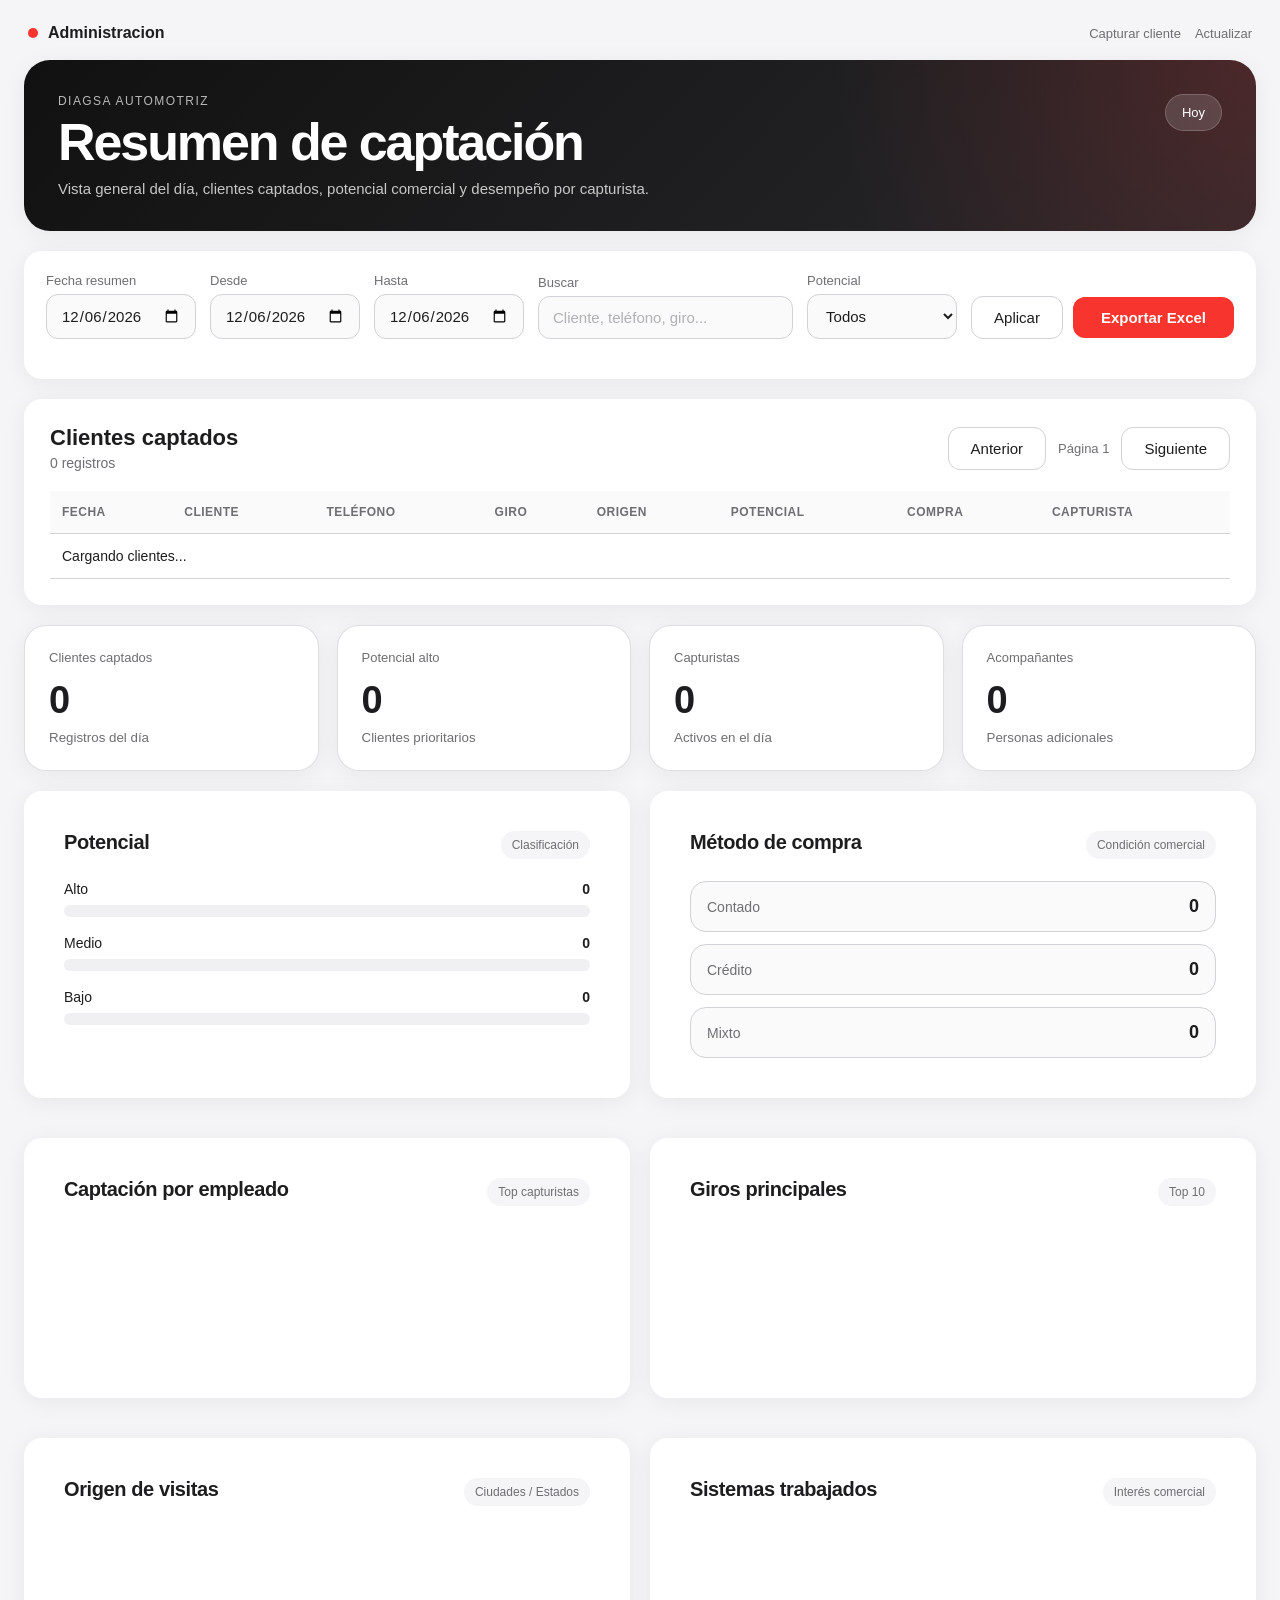
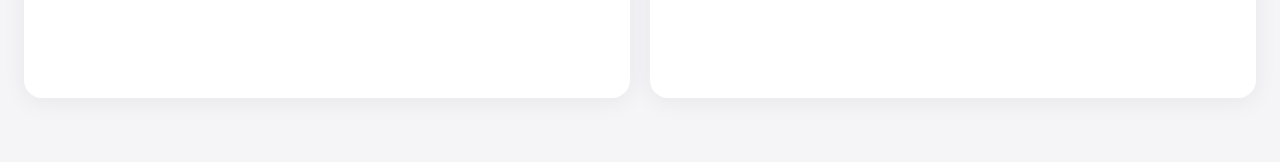
==== admin.html @ c6a8244e "admin" ====
<!DOCTYPE html>
<html lang="es">

<head>
    <meta charset="UTF-8">
    <meta name="viewport" content="width=device-width, initial-scale=1.0">
    <title>Captación</title>
    <link rel="stylesheet" href="./index.css">
    <link rel="stylesheet" href="./admin.css">
    <link rel="icon" href="./logo.ico">
</head>

<body class="admin-body">
    <div class="admin-wrap">
        <div class="topbar admin-topbar">
            <div class="brand">
                <span class="dot"></span>
                Administracion
            </div>

            <div class="topbar-actions">
                <a href="./index.html" class="admin-link">Capturar cliente</a>
                <button class="logout-link" id="refreshBtn">Actualizar</button>
            </div>
        </div>

        <section class="admin-hero">
            <div>
                <p class="eyebrow">Diagsa Automotriz</p>
                <h1>Resumen de captación</h1>
                <p class="hero-desc">
                    Vista general del día, clientes captados, potencial comercial y desempeño por capturista.
                </p>
            </div>

            <div class="date-chip" id="dateChip">Hoy</div>
        </section>

        <section class="admin-filters card">
            <div class="filter-grid">
                <div class="field">
                    <label>Fecha resumen</label>
                    <input type="date" id="fechaResumen">
                </div>

                <div class="field">
                    <label>Desde</label>
                    <input type="date" id="fechaDesde">
                </div>

                <div class="field">
                    <label>Hasta</label>
                    <input type="date" id="fechaHasta">
                </div>

                <div class="field">
                    <label>Buscar</label>
                    <input type="text" id="searchInput" placeholder="Cliente, teléfono, giro...">
                </div>

                <div class="field">
                    <label>Potencial</label>
                    <select id="potencialFilter">
                        <option value="">Todos</option>
                        <option value="Alto">Alto</option>
                        <option value="Medio">Medio</option>
                        <option value="Bajo">Bajo</option>
                    </select>
                </div>

                <div class="filter-actions">
                    <button class="btn-secondary" id="applyFiltersBtn">Aplicar</button>
                    <button class="btn-submit" id="exportBtn">Exportar Excel</button>
                </div>
            </div>
        </section>

        <section class="card table-card">
            <div class="table-header">
                <div>
                    <h2>Clientes captados</h2>
                    <p id="tableResume">0 registros</p>
                </div>

                <div class="pagination-actions">
                    <button class="btn-secondary" id="prevPageBtn">Anterior</button>
                    <span id="pageInfo">Página 1</span>
                    <button class="btn-secondary" id="nextPageBtn">Siguiente</button>
                </div>
            </div>

            <div class="table-scroll">
                <table class="admin-table">
                    <thead>
                        <tr>
                            <th>Fecha</th>
                            <th>Cliente</th>
                            <th>Teléfono</th>
                            <th>Giro</th>
                            <th>Origen</th>
                            <th>Potencial</th>
                            <th>Compra</th>
                            <th>Capturista</th>
                        </tr>
                    </thead>
                    <tbody id="prospectosTbody">
                        <tr>
                            <td colspan="8">Cargando información...</td>
                        </tr>
                    </tbody>
                </table>
            </div>
        </section>

        <section class="kpi-grid">
            <article class="kpi-card">
                <span class="kpi-label">Clientes captados</span>
                <strong id="kpiTotal">0</strong>
                <small>Registros del día</small>
            </article>

            <article class="kpi-card">
                <span class="kpi-label">Potencial alto</span>
                <strong id="kpiAlto">0</strong>
                <small>Clientes prioritarios</small>
            </article>

            <article class="kpi-card">
                <span class="kpi-label">Capturistas</span>
                <strong id="kpiCapturistas">0</strong>
                <small>Activos en el día</small>
            </article>

            <article class="kpi-card">
                <span class="kpi-label">Acompañantes</span>
                <strong id="kpiAcompaniantes">0</strong>
                <small>Personas adicionales</small>
            </article>
        </section>

        <section class="dashboard-grid">
            <article class="card panel-card">
                <div class="panel-header">
                    <h2>Potencial</h2>
                    <span>Clasificación</span>
                </div>

                <div class="bars">
                    <div class="bar-row">
                        <div class="bar-info">
                            <span>Alto</span>
                            <strong id="potencialAltoText">0</strong>
                        </div>
                        <div class="bar-track">
                            <div class="bar-fill high-fill" id="barAlto"></div>
                        </div>
                    </div>

                    <div class="bar-row">
                        <div class="bar-info">
                            <span>Medio</span>
                            <strong id="potencialMedioText">0</strong>
                        </div>
                        <div class="bar-track">
                            <div class="bar-fill medium-fill" id="barMedio"></div>
                        </div>
                    </div>

                    <div class="bar-row">
                        <div class="bar-info">
                            <span>Bajo</span>
                            <strong id="potencialBajoText">0</strong>
                        </div>
                        <div class="bar-track">
                            <div class="bar-fill low-fill" id="barBajo"></div>
                        </div>
                    </div>
                </div>
            </article>

            <article class="card panel-card">
                <div class="panel-header">
                    <h2>Método de compra</h2>
                    <span>Condición comercial</span>
                </div>

                <div class="mini-list">
                    <div>
                        <span>Contado</span>
                        <strong id="compraContado">0</strong>
                    </div>
                    <div>
                        <span>Crédito</span>
                        <strong id="compraCredito">0</strong>
                    </div>
                    <div>
                        <span>Mixto</span>
                        <strong id="compraMixto">0</strong>
                    </div>
                </div>
            </article>

            <article class="card panel-card">
                <div class="panel-header">
                    <h2>Captación por empleado</h2>
                    <span>Top capturistas</span>
                </div>

                <div class="rank-list" id="capturistasList"></div>
            </article>

            <article class="card panel-card">
                <div class="panel-header">
                    <h2>Giros principales</h2>
                    <span>Top 10</span>
                </div>

                <div class="rank-list" id="girosList"></div>
            </article>

            <article class="card panel-card">
                <div class="panel-header">
                    <h2>Origen de visitas</h2>
                    <span>Ciudades / Estados</span>
                </div>

                <div class="rank-list" id="origenList"></div>
            </article>

            <article class="card panel-card">
                <div class="panel-header">
                    <h2>Sistemas trabajados</h2>
                    <span>Interés comercial</span>
                </div>

                <div class="rank-list" id="sistemasList"></div>
            </article>
        </section>
    </div>

    <script src="./admin.js"></script>
</body>

</html>
---- index.css ----
:root {
  --bg: #f5f5f7;
  --card: #ffffff;
  --text: #1d1d1f;
  --text-secondary: #6e6e73;
  --accent: #f8342e;
  --accent-hover: #af0606;
  --border: #d2d2d7;
  --success: #34c759;
  --warning: #ff9f0a;
  --danger: #ff3b30;
  --radius: 18px;
  --shadow: 0 4px 24px rgba(0, 0, 0, 0.06);
}

* {
  box-sizing: border-box;
  margin: 0;
  padding: 0;
}

body {
  font-family:
    -apple-system, BlinkMacSystemFont, "SF Pro Display", "Segoe UI", Roboto,
    Helvetica, Arial, sans-serif;
  background: var(--bg);
  color: var(--text);
  min-height: 100vh;
  display: flex;
  align-items: center;
  justify-content: center;
  padding: 24px;
  -webkit-font-smoothing: antialiased;
}

.login-wrap {
  width: 100%;
  max-width: 380px;
  animation: fadeIn 0.6s ease;
}

.login-card {
  background: var(--card);
  border-radius: var(--radius);
  box-shadow: var(--shadow);
  padding: 48px 36px;
  text-align: center;
}

.logo-circle {
  width: 64px;
  height: 64px;
  border-radius: 50%;
  background: linear-gradient(135deg, #000000, #000000);
  display: flex;
  align-items: center;
  justify-content: center;
  margin: 0 auto 20px;
  font-size: 26px;
  color: rgb(255, 255, 255);
  font-weight: 600;
}

.login-card h1 {
  font-size: 22px;
  font-weight: 600;
  margin-bottom: 6px;
}

.login-card p.subtitle {
  color: var(--text-secondary);
  font-size: 14px;
  margin-bottom: 32px;
}

.field {
  text-align: left;
  margin-bottom: 18px;
}

.field label {
  display: block;
  font-size: 13px;
  font-weight: 500;
  color: var(--text-secondary);
  margin-bottom: 6px;
}

input,
select,
textarea {
  width: 100%;
  padding: 12px 14px;
  border: 1px solid var(--border);
  border-radius: 12px;
  font-size: 15px;
  font-family: inherit;
  background: #fafafa;
  color: var(--text);
  transition:
    border-color 0.2s ease,
    box-shadow 0.2s ease,
    background 0.2s ease;
}

input:focus,
select:focus,
textarea:focus {
  outline: none;
  border-color: var(--accent);
  background: #fff;
  box-shadow: 0 0 0 4px rgba(0, 113, 227, 0.12);
}

textarea {
  resize: vertical;
  min-height: 70px;
}

.btn-primary {
  width: 100%;
  padding: 13px;
  background: #ff0f02;
  color: rgb(255, 255, 255);
  border: none;
  border-radius: 12px;
  font-size: 16px;
  font-weight: 600;
  cursor: pointer;
  transition:
    background 0.2s ease,
    transform 0.1s ease;
  margin-top: 8px;
}

.btn-primary:hover {
  background: #053f75;
  color: #ffffff;
}

.btn-primary:active {
  transform: scale(0.98);
}

.login-hint {
  margin-top: 20px;
  font-size: 12px;
  color: var(--text-secondary);
}

.app-wrap {
  width: 100%;
  max-width: 760px;
  display: none;
  animation: fadeIn 0.5s ease;
}

.app-wrap.active {
  display: block;
}

.login-wrap.hidden {
  display: none;
}

.topbar {
  display: flex;
  align-items: center;
  justify-content: space-between;
  margin-bottom: 24px;
  padding: 0 4px;
}

.topbar .brand {
  display: flex;
  align-items: center;
  gap: 10px;
  font-weight: 600;
  font-size: 16px;
}

.headers {
  display: flex;
  justify-content: center;
}

.codigoDisplay{
  padding-left: 10px;
}

.brand .dot {
  width: 10px;
  height: 10px;
  border-radius: 50%;
  background: var(--accent);
}

.logout-link {
  font-size: 13px;
  color: var(--text-secondary);
  cursor: pointer;
  text-decoration: none;
  border: none;
  background: none;
}

.logout-link:hover {
  color: var(--text);
}

.card {
  background: var(--card);
  border-radius: var(--radius);
  box-shadow: var(--shadow);
  padding: 40px;
  margin-bottom: 20px;
}

.card h2 h3 {
  font-size: 24px;
  font-weight: 600;
  margin-bottom: 4px;
}

.card p.desc {
  color: var(--text-secondary);
  font-size: 14px;
  margin-bottom: 28px;
}

.section-title {
  font-size: 13px;
  font-weight: 600;
  text-transform: uppercase;
  letter-spacing: 0.04em;
  color: var(--accent);
  margin: 28px 0 14px;
}

.section-title:first-of-type {
  margin-top: 0;
}

.grid {
  display: grid;
  grid-template-columns: 1fr 1fr;
  gap: 16px;
}

.grid .full {
  grid-column: 1 / -1;
}

@media (max-width: 640px) {
  .grid {
    grid-template-columns: 1fr;
  }

  .card {
    padding: 28px 22px;
  }
}

.pill-group {
  display: flex;
  gap: 10px;
  flex-wrap: wrap;
}

.pill {
  position: relative;
}

.pill input {
  position: absolute;
  opacity: 0;
  width: 100%;
  height: 100%;
  cursor: pointer;
  margin: 0;
}

.pill span {
  display: inline-block;
  padding: 9px 18px;
  border-radius: 999px;
  border: 1px solid var(--border);
  font-size: 14px;
  color: var(--text-secondary);
  background: #fafafa;
  transition: all 0.2s ease;
}

.pill input:checked + span {
  background: var(--text);
  color: white;
  border-color: var(--text);
}

/* Clasificación potencial - colores especiales */
.pill.low input:checked + span {
  background: var(--text-secondary);
  border-color: var(--text-secondary);
}

.pill.medium input:checked + span {
  background: var(--warning);
  border-color: var(--warning);
}

.pill.high input:checked + span {
  background: var(--success);
  border-color: var(--success);
}

.checkbox-grid {
  display: grid;
  grid-template-columns: repeat(2, 1fr);
  gap: 10px;
}

@media (max-width: 640px) {
  .checkbox-grid {
    grid-template-columns: 1fr;
  }
}

.check-item {
  display: flex;
  align-items: center;
  gap: 10px;
  padding: 10px 14px;
  border: 1px solid var(--border);
  border-radius: 12px;
  background: #fafafa;
  cursor: pointer;
  transition: all 0.2s ease;
}

.check-item:has(input:checked) {
  border-color: var(--accent);
  background: rgba(0, 113, 227, 0.06);
}

.check-item input {
  width: 16px;
  height: 16px;
  accent-color: var(--accent);
}

.check-item label {
  font-size: 14px;
  cursor: pointer;
}

.actions {
  display: flex;
  justify-content: flex-end;
  gap: 12px;
  margin-top: 36px;
}

.btn-secondary {
  padding: 12px 22px;
  background: transparent;
  color: var(--text);
  border: 1px solid var(--border);
  border-radius: 12px;
  font-size: 15px;
  font-weight: 500;
  cursor: pointer;
  transition: background 0.2s ease;
}

.btn-secondary:hover {
  background: #f0f0f0;
}

.btn-submit {
  padding: 12px 28px;
  background: var(--accent);
  color: white;
  border: none;
  border-radius: 12px;
  font-size: 15px;
  font-weight: 600;
  cursor: pointer;
  transition:
    background 0.2s ease,
    transform 0.1s ease;
}

.btn-submit:hover {
  background: var(--accent-hover);
}

.btn-submit:active {
  transform: scale(0.98);
}

/* Success screen */
.success-wrap {
  display: none;
  text-align: center;
  padding: 60px 40px;
}

.success-wrap.active {
  display: block;
}

.success-icon {
  width: 72px;
  height: 72px;
  border-radius: 50%;
  background: var(--success);
  display: flex;
  align-items: center;
  justify-content: center;
  margin: 0 auto 20px;
  color: white;
  font-size: 32px;
}

.success-wrap h2 {
  margin-bottom: 8px;
}

.success-wrap p {
  color: var(--text-secondary);
  margin-bottom: 28px;
}

@keyframes fadeIn {
  from {
    opacity: 0;
    transform: translateY(8px);
  }

  to {
    opacity: 1;
    transform: translateY(0);
  }
}

::placeholder {
  color: #b0b0b5;
}
---- admin.css ----
.admin-body {
  display: block;
  align-items: initial;
  justify-content: initial;
  padding: 24px;
}

.admin-wrap {
  width: 100%;
  max-width: 1280px;
  margin: 0 auto;
  animation: fadeIn 0.5s ease;
}

.admin-topbar {
  margin-bottom: 18px;
}

.topbar-actions {
  display: flex;
  align-items: center;
  gap: 14px;
}

.admin-link {
  font-size: 13px;
  color: var(--text-secondary);
  text-decoration: none;
}

.admin-link:hover {
  color: var(--text);
}

.admin-hero {
  background:
    radial-gradient(circle at top right, rgba(248, 52, 46, 0.18), transparent 34%),
    linear-gradient(135deg, #111111, #28282c);
  color: #fff;
  border-radius: 26px;
  padding: 34px;
  margin-bottom: 20px;
  box-shadow: var(--shadow);
  display: flex;
  justify-content: space-between;
  gap: 18px;
  align-items: flex-start;
}

.eyebrow {
  font-size: 12px;
  letter-spacing: 0.12em;
  text-transform: uppercase;
  color: rgba(255, 255, 255, 0.7);
  margin-bottom: 8px;
}

.admin-hero h1 {
  font-size: clamp(30px, 5vw, 52px);
  line-height: 1;
  margin-bottom: 12px;
  letter-spacing: -0.04em;
}

.hero-desc {
  max-width: 620px;
  color: rgba(255, 255, 255, 0.76);
  font-size: 15px;
}

.date-chip {
  background: rgba(255, 255, 255, 0.14);
  color: #fff;
  border: 1px solid rgba(255, 255, 255, 0.18);
  padding: 10px 16px;
  border-radius: 999px;
  font-size: 13px;
  white-space: nowrap;
}

.admin-filters {
  padding: 22px;
}

.filter-grid {
  display: grid;
  grid-template-columns: 150px 150px 150px 1fr 150px auto;
  gap: 14px;
  align-items: end;
}

.filter-actions {
  display: flex;
  gap: 10px;
  align-items: center;
  padding-bottom: 18px;
}

.kpi-grid {
  display: grid;
  grid-template-columns: repeat(4, 1fr);
  gap: 18px;
  margin-bottom: 20px;
}

.kpi-card {
  background: var(--card);
  border-radius: 22px;
  box-shadow: var(--shadow);
  padding: 24px;
  border: 1px solid rgba(210, 210, 215, 0.7);
}

.kpi-label {
  display: block;
  color: var(--text-secondary);
  font-size: 13px;
  margin-bottom: 14px;
}

.kpi-card strong {
  display: block;
  font-size: 38px;
  letter-spacing: -0.04em;
  margin-bottom: 6px;
}

.kpi-card small {
  color: var(--text-secondary);
}

.dashboard-grid {
  display: grid;
  grid-template-columns: repeat(2, minmax(0, 1fr));
  gap: 20px;
  margin-bottom: 20px;
}

.panel-card {
  min-height: 260px;
}

.panel-header {
  display: flex;
  justify-content: space-between;
  gap: 12px;
  align-items: flex-start;
  margin-bottom: 22px;
}

.panel-header h2 {
  font-size: 20px;
  letter-spacing: -0.02em;
}

.panel-header span {
  font-size: 12px;
  color: var(--text-secondary);
  background: #f5f5f7;
  padding: 7px 11px;
  border-radius: 999px;
  white-space: nowrap;
}

.bars {
  display: grid;
  gap: 18px;
}

.bar-row {
  display: grid;
  gap: 8px;
}

.bar-info {
  display: flex;
  justify-content: space-between;
  font-size: 14px;
}

.bar-track {
  height: 12px;
  background: #f0f0f2;
  border-radius: 999px;
  overflow: hidden;
}

.bar-fill {
  height: 100%;
  width: 0%;
  border-radius: 999px;
  transition: width 0.25s ease;
}

.high-fill {
  background: var(--success);
}

.medium-fill {
  background: var(--warning);
}

.low-fill {
  background: var(--text-secondary);
}

.mini-list {
  display: grid;
  gap: 12px;
}

.mini-list div,
.rank-item {
  display: flex;
  justify-content: space-between;
  gap: 16px;
  align-items: center;
  padding: 14px 16px;
  background: #fafafa;
  border: 1px solid var(--border);
  border-radius: 16px;
}

.mini-list span,
.rank-item span {
  color: var(--text-secondary);
  font-size: 14px;
}

.mini-list strong,
.rank-item strong {
  font-size: 18px;
}

.rank-list {
  display: grid;
  gap: 10px;
  max-height: 320px;
  overflow: auto;
  padding-right: 4px;
}

.empty-state {
  color: var(--text-secondary);
  background: #fafafa;
  border: 1px dashed var(--border);
  border-radius: 16px;
  padding: 22px;
  text-align: center;
}

.table-card {
  padding: 26px;
}

.table-header {
  display: flex;
  justify-content: space-between;
  gap: 18px;
  align-items: center;
  margin-bottom: 20px;
}

.table-header h2 {
  font-size: 22px;
  margin-bottom: 4px;
}

.table-header p {
  color: var(--text-secondary);
  font-size: 14px;
}

.pagination-actions {
  display: flex;
  align-items: center;
  gap: 12px;
}

.pagination-actions span {
  color: var(--text-secondary);
  font-size: 13px;
  white-space: nowrap;
}

.table-scroll {
  width: 100%;
  overflow-x: auto;
}

.admin-table {
  width: 100%;
  border-collapse: collapse;
  min-width: 980px;
}

.admin-table th,
.admin-table td {
  padding: 14px 12px;
  border-bottom: 1px solid var(--border);
  text-align: left;
  font-size: 14px;
  vertical-align: top;
}

.admin-table th {
  color: var(--text-secondary);
  font-size: 12px;
  text-transform: uppercase;
  letter-spacing: 0.04em;
  background: #fafafa;
}

.admin-table tbody tr:hover {
  background: #fafafa;
}

.badge {
  display: inline-flex;
  padding: 6px 10px;
  border-radius: 999px;
  font-size: 12px;
  font-weight: 600;
}

.badge.high {
  background: rgba(52, 199, 89, 0.13);
  color: #148333;
}

.badge.medium {
  background: rgba(255, 159, 10, 0.16);
  color: #995c00;
}

.badge.low {
  background: rgba(110, 110, 115, 0.14);
  color: #4b4b50;
}

.badge.neutral {
  background: #f0f0f2;
  color: var(--text-secondary);
}

@media (max-width: 1080px) {
  .filter-grid {
    grid-template-columns: repeat(3, 1fr);
  }

  .filter-actions {
    grid-column: 1 / -1;
    padding-bottom: 0;
  }

  .kpi-grid {
    grid-template-columns: repeat(2, 1fr);
  }

  .dashboard-grid {
    grid-template-columns: 1fr;
  }
}

@media (max-width: 680px) {
  .admin-body {
    padding: 16px;
  }

  .admin-hero {
    flex-direction: column;
    padding: 26px 22px;
  }

  .filter-grid {
    grid-template-columns: 1fr;
  }

  .filter-actions {
    flex-direction: column;
    align-items: stretch;
  }

  .kpi-grid {
    grid-template-columns: 1fr;
  }

  .table-header {
    flex-direction: column;
    align-items: flex-start;
  }

  .pagination-actions {
    width: 100%;
    justify-content: space-between;
  }

  .topbar-actions {
    gap: 10px;
  }
}
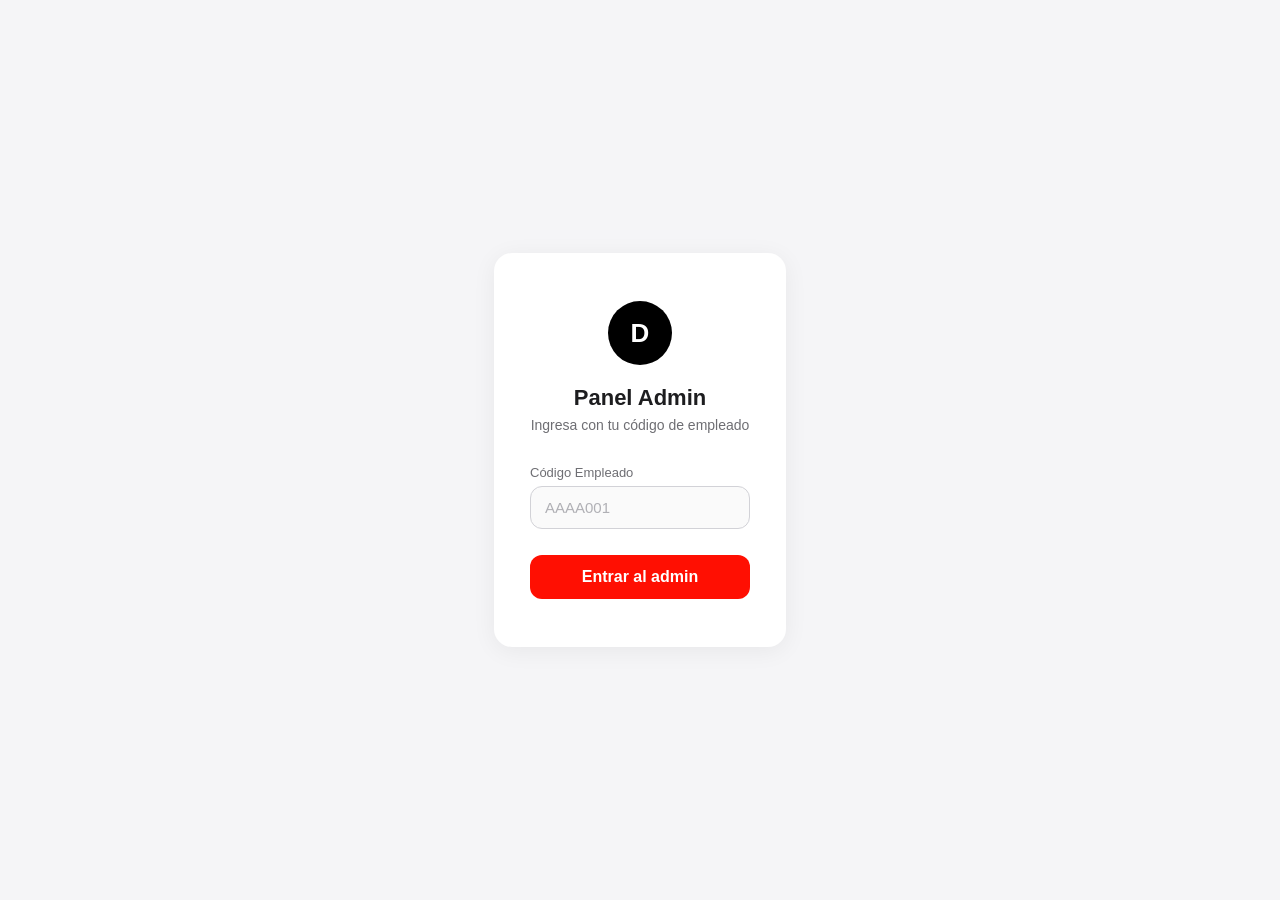
==== commit 7fb377b1: "admin" ====
--- a/admin.html
+++ b/admin.html
@@ -11,7 +11,23 @@
 </head>
 
 <body class="admin-body">
-    <div class="admin-wrap">
+    <div class="login-wrap admin-login-wrap" id="adminLoginWrap">
+        <div class="login-card">
+            <div class="logo-circle">D</div>
+            <h1>Panel Admin</h1>
+            <p class="subtitle">Ingresa con tu código de empleado</p>
+
+            <form id="adminLoginForm">
+                <div class="field">
+                    <label for="adminCodigoEmpleado">Código Empleado</label>
+                    <input type="text" id="adminCodigoEmpleado" placeholder="AAAA001" name="codigoEmpleado" required>
+                </div>
+
+                <button type="submit" class="btn-primary">Entrar al admin</button>
+            </form>
+        </div>
+    </div>
+    <div class="admin-wrap" id="adminWrap">
         <div class="topbar admin-topbar">
             <div class="brand">
                 <span class="dot"></span>
@@ -19,8 +35,10 @@
             </div>
 
             <div class="topbar-actions">
+                <span class="admin-user-chip" id="adminCodigoDisplay"></span>
                 <a href="./index.html" class="admin-link">Capturar cliente</a>
                 <button class="logout-link" id="refreshBtn">Actualizar</button>
+                <button class="logout-link" id="adminLogoutBtn">Salir</button>
             </div>
         </div>
 
--- a/admin.css
+++ b/admin.css
@@ -398,4 +398,48 @@
   .topbar-actions {
     gap: 10px;
   }
+}
+.admin-login-wrap {
+  min-height: calc(100vh - 48px);
+  display: flex;
+  align-items: center;
+  justify-content: center;
+  max-width: none;
+}
+
+.admin-login-wrap.hidden {
+  display: none;
+}
+
+.admin-wrap {
+  display: none;
+}
+
+.admin-wrap.active {
+  display: block;
+}
+
+.admin-user-chip {
+  display: inline-flex;
+  align-items: center;
+  justify-content: center;
+  background: #ffffff;
+  border: 1px solid var(--border);
+  color: var(--text-secondary);
+  border-radius: 999px;
+  padding: 8px 12px;
+  font-size: 12px;
+  font-weight: 600;
+  box-shadow: var(--shadow);
+}
+
+@media (max-width: 680px) {
+  .admin-user-chip {
+    width: 100%;
+  }
+
+  .topbar-actions {
+    flex-wrap: wrap;
+    justify-content: flex-end;
+  }
 }
